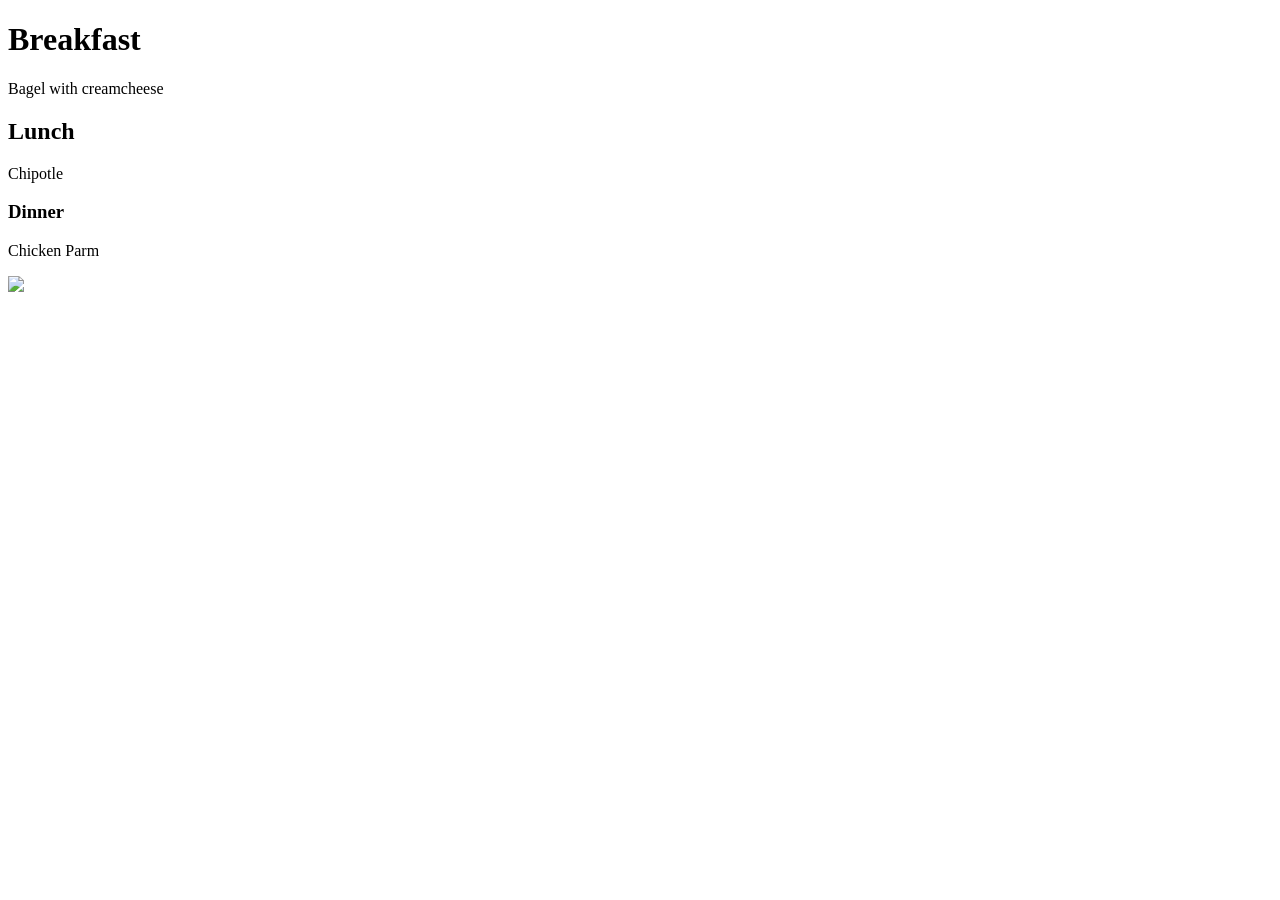
==== index.html @ 95f59532 "Add files via upload" ====
<!DOCTYPE html>
<html>
<head>
    <title>My New Website</title>
</head>
<body>
    <h1>Breakfast</h1>
    <p>Bagel with creamcheese</p>
    <h2>Lunch</h2>
    <p>Chipotle</p>
    <h3>Dinner</h3>
    <p>Chicken Parm</p>
    <img src="https://www.glitterandgraze.com/wp-content/uploads/2023/06/Untitled-design-23_auto_x2-1-scaled.jpg">
</body>
</html>
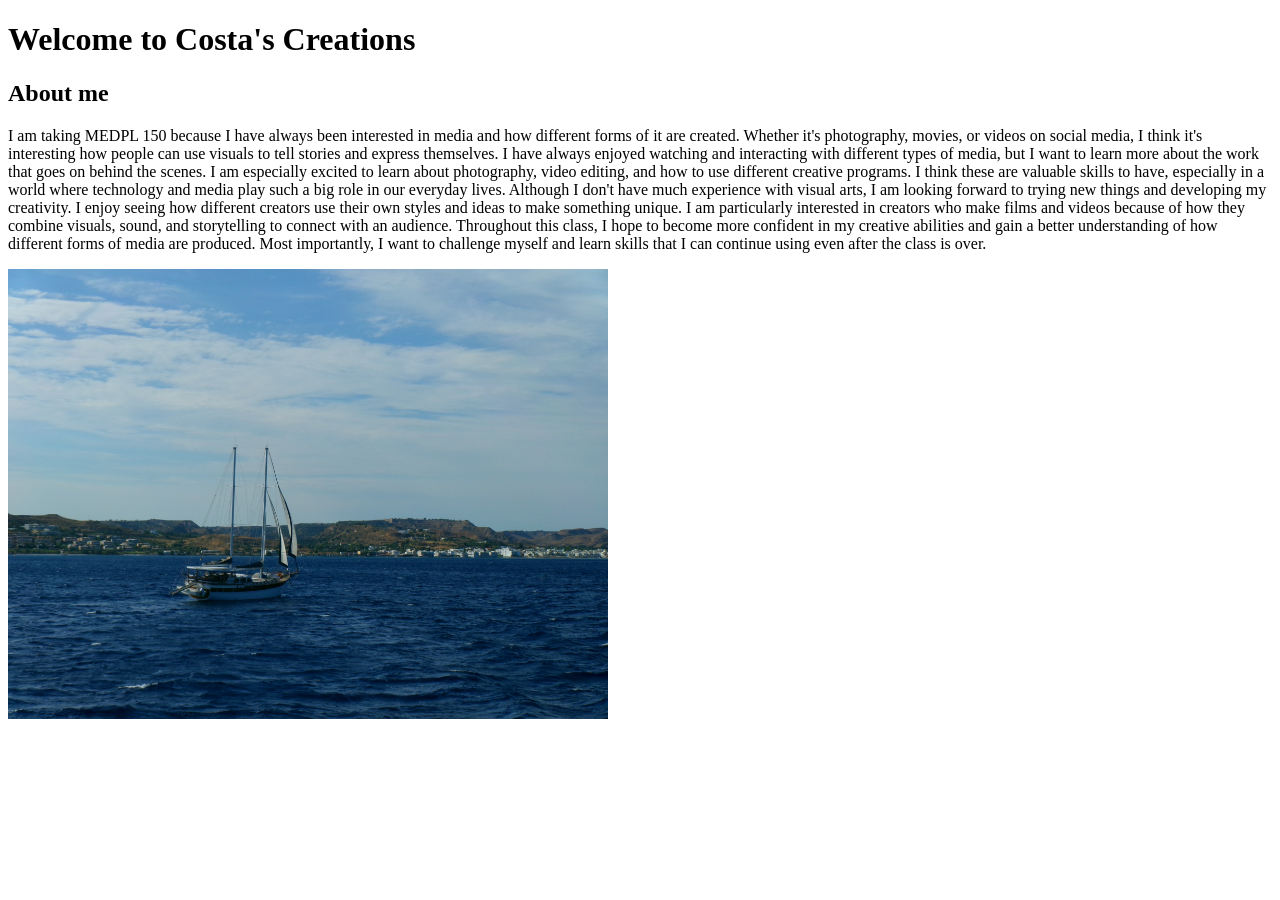
==== commit 625bb25d: "Add files via upload" ====
--- a/index.html
+++ b/index.html
@@ -1,15 +1,14 @@
 <!DOCTYPE html>
 <html>
 <head>
-    <title>My New Website</title>
+    <title>Costa's Creations</title>
 </head>
 <body>
-    <h1>Breakfast</h1>
-    <p>Bagel with creamcheese</p>
-    <h2>Lunch</h2>
-    <p>Chipotle</p>
-    <h3>Dinner</h3>
-    <p>Chicken Parm</p>
-    <img src="https://www.glitterandgraze.com/wp-content/uploads/2023/06/Untitled-design-23_auto_x2-1-scaled.jpg">
+    <h1>Welcome to Costa's Creations</h1>
+    <h2>About me</h2>
+    <p>I am taking MEDPL 150 because I have always been interested in media and how different forms of it are created. Whether it's photography, movies, or videos on social media, I think it's interesting how people can use visuals to tell stories and express themselves. I have always enjoyed watching and interacting with different types of media, but I want to learn more about the work that goes on behind the scenes. I am especially excited to learn about photography, video editing, and how to use different creative programs. I think these are valuable skills to have, especially in a world where technology and media play such a big role in our everyday lives. Although I don't have much experience with visual arts, I am looking forward to trying new things and developing my creativity. I enjoy seeing how different creators use their own styles and ideas to make something unique. I am particularly interested in creators who make films and videos because of how they combine visuals, sound, and storytelling to connect with an audience. Throughout this class, I hope to become more confident in my creative abilities and gain a better understanding of how different forms of media are produced. Most importantly, I want to challenge myself and learn skills that I can continue using even after the class is over.
+</p>
+
+<img src="100_0081.jpeg" alt="sailboat on the ocean" width="600">
 </body>
-</html>
+</html>
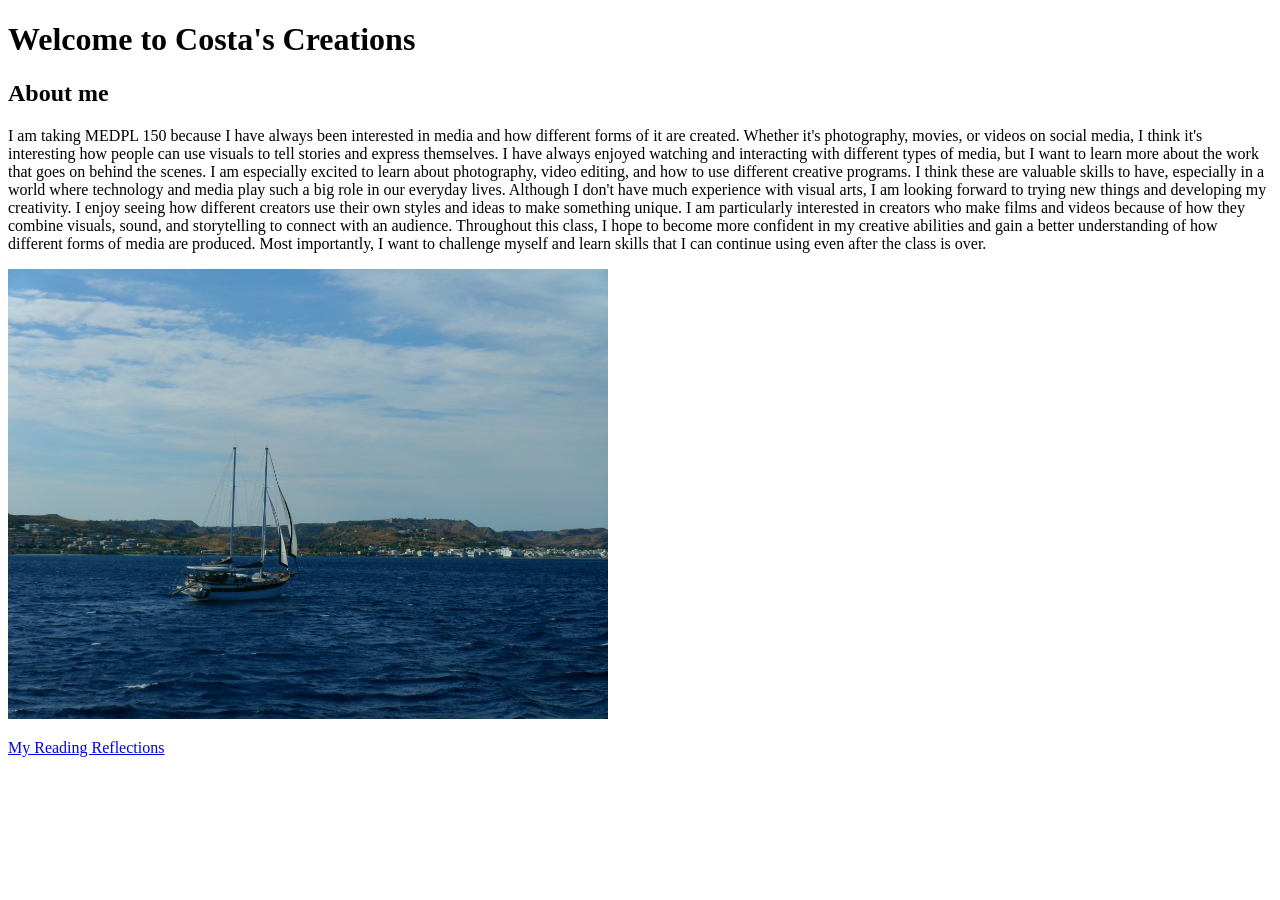
==== commit ad315f46: "Add files via upload" ====
--- a/index.html
+++ b/index.html
@@ -11,4 +11,8 @@
 
 <img src="100_0081.jpeg" alt="sailboat on the ocean" width="600">
 </body>
-</html>+</html>
+<p>
+     <a href="reading.html">My Reading Reflections</a>
+</p>
+</p>
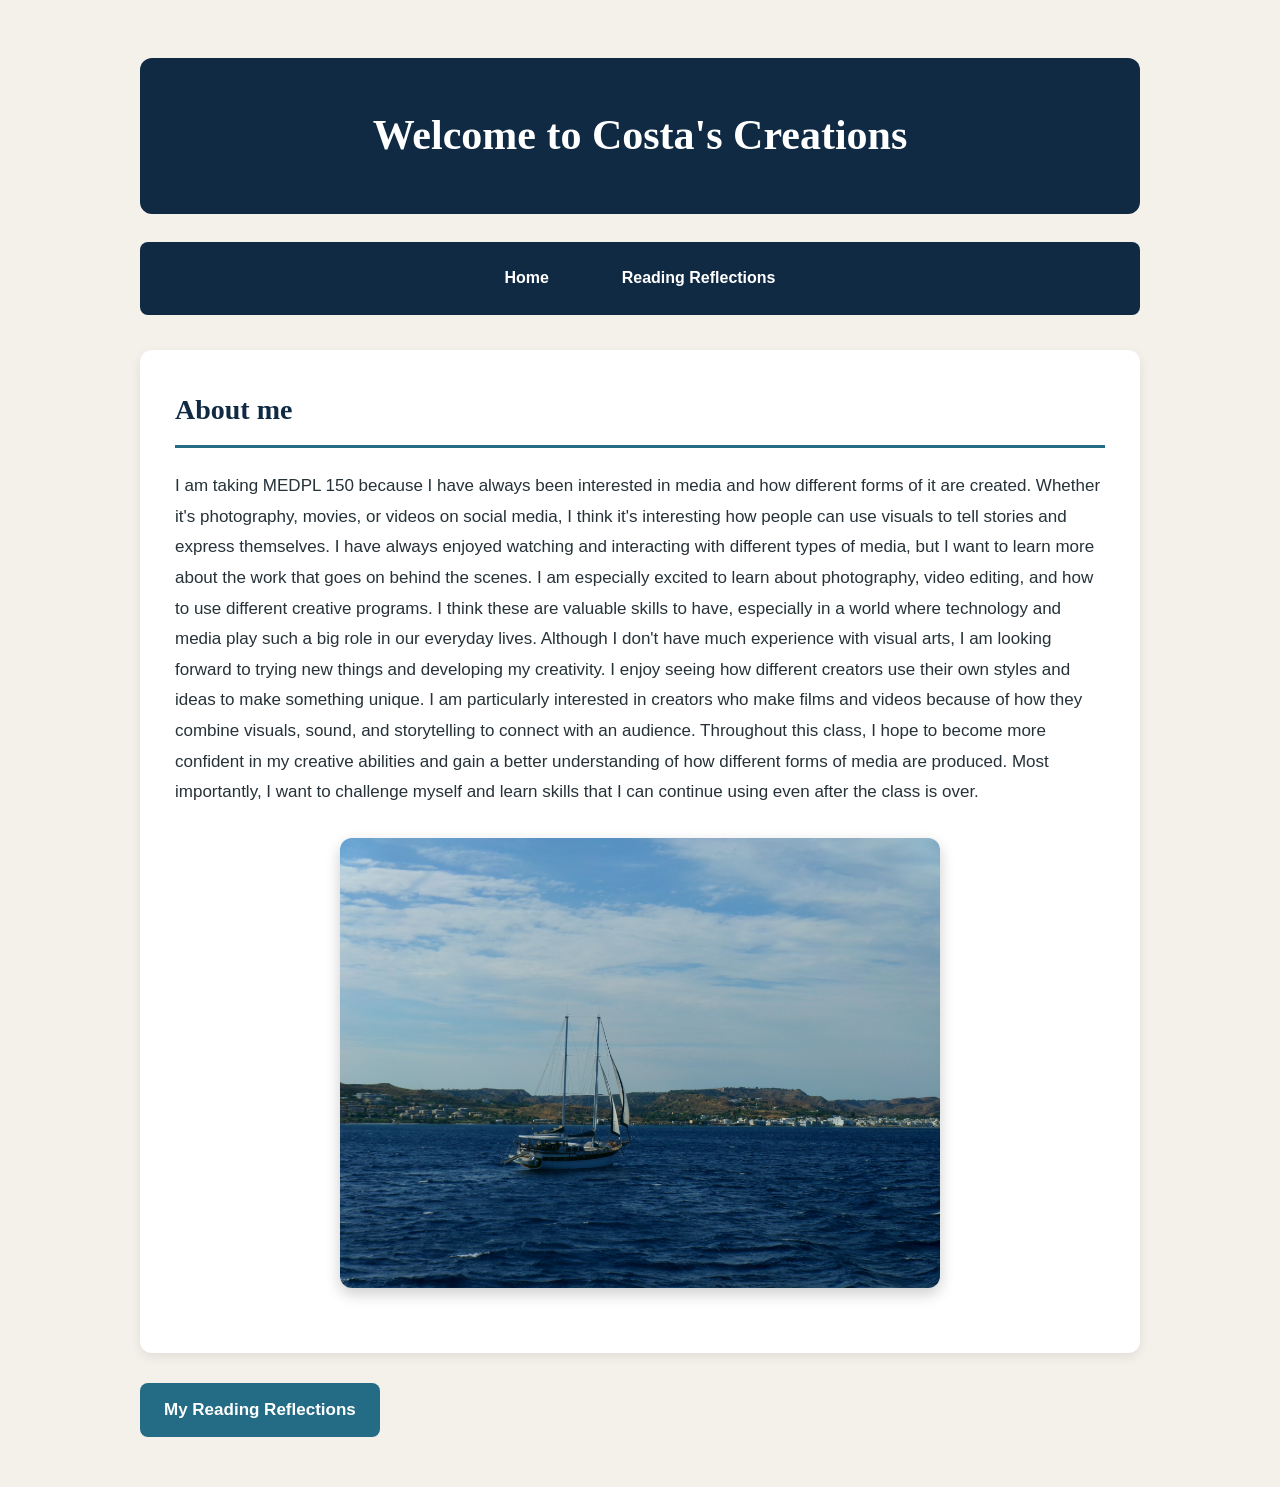
==== commit f9a71306: "Add files via upload" ====
--- a/index.html
+++ b/index.html
@@ -1,18 +1,26 @@
 <!DOCTYPE html>
 <html>
+
 <head>
+
     <title>Costa's Creations</title>
+    <link rel="stylesheet" href="style.css">
 </head>
 <body>
     <h1>Welcome to Costa's Creations</h1>
+    <nav>
+    <a href="index.html">Home</a>
+    <a href="reading.html">Reading Reflections</a>
+</nav>
+<section>
     <h2>About me</h2>
     <p>I am taking MEDPL 150 because I have always been interested in media and how different forms of it are created. Whether it's photography, movies, or videos on social media, I think it's interesting how people can use visuals to tell stories and express themselves. I have always enjoyed watching and interacting with different types of media, but I want to learn more about the work that goes on behind the scenes. I am especially excited to learn about photography, video editing, and how to use different creative programs. I think these are valuable skills to have, especially in a world where technology and media play such a big role in our everyday lives. Although I don't have much experience with visual arts, I am looking forward to trying new things and developing my creativity. I enjoy seeing how different creators use their own styles and ideas to make something unique. I am particularly interested in creators who make films and videos because of how they combine visuals, sound, and storytelling to connect with an audience. Throughout this class, I hope to become more confident in my creative abilities and gain a better understanding of how different forms of media are produced. Most importantly, I want to challenge myself and learn skills that I can continue using even after the class is over.
 </p>
 
 <img src="100_0081.jpeg" alt="sailboat on the ocean" width="600">
+</section>
 </body>
 </html>
 <p>
      <a href="reading.html">My Reading Reflections</a>
-</p>
 </p>
--- a/style.css
+++ b/style.css
@@ -0,0 +1,86 @@
+body {
+    background-color: #f4f1ea;
+    color: #263238;
+    font-family: Arial, Helvetica, sans-serif;
+    font-size: 17px;
+    line-height: 1.8;
+    max-width: 1000px;
+    margin: 0 auto;
+    padding: 30px;
+}
+
+h1 {
+    background-color: #102a43;
+    color: white;
+    font-family: Georgia, serif;
+    font-size: 42px;
+    text-align: center;
+    padding: 40px 20px;
+    border-radius: 12px;
+}
+
+h2 {
+    color: #102a43;
+    font-family: Georgia, serif;
+    font-size: 28px;
+    border-bottom: 3px solid #246b85;
+    padding-bottom: 10px;
+    margin-top: 40px;
+}
+
+p {
+    font-size: 17px;
+    margin-bottom: 20px;
+}
+
+img {
+    display: block;
+    max-width: 100%;
+    height: auto;
+    margin: 30px auto;
+    border-radius: 12px;
+    box-shadow: 0 6px 15px rgba(0, 0, 0, 0.2);
+}
+
+a {
+    display: inline-block;
+    background-color: #246b85;
+    color: white;
+    text-decoration: none;
+    font-weight: bold;
+    padding: 12px 24px;
+    border-radius: 8px;
+}
+
+a:hover {
+    background-color: #102a43;
+}
+nav {
+    background-color: #102a43;
+    text-align: center;
+    padding: 10px;
+    border-radius: 8px;
+    margin-bottom: 35px;
+}
+
+nav a {
+    background-color: transparent;
+    color: white;
+    font-size: 16px;
+    margin: 0 10px;
+}
+
+nav a:hover {
+    background-color: #246b85;
+}
+section {
+    background-color: white;
+    padding: 35px;
+    margin: 30px 0;
+    border-radius: 12px;
+    box-shadow: 0 4px 12px rgba(0, 0, 0, 0.08);
+}
+
+section h2 {
+    margin-top: 0;
+}
